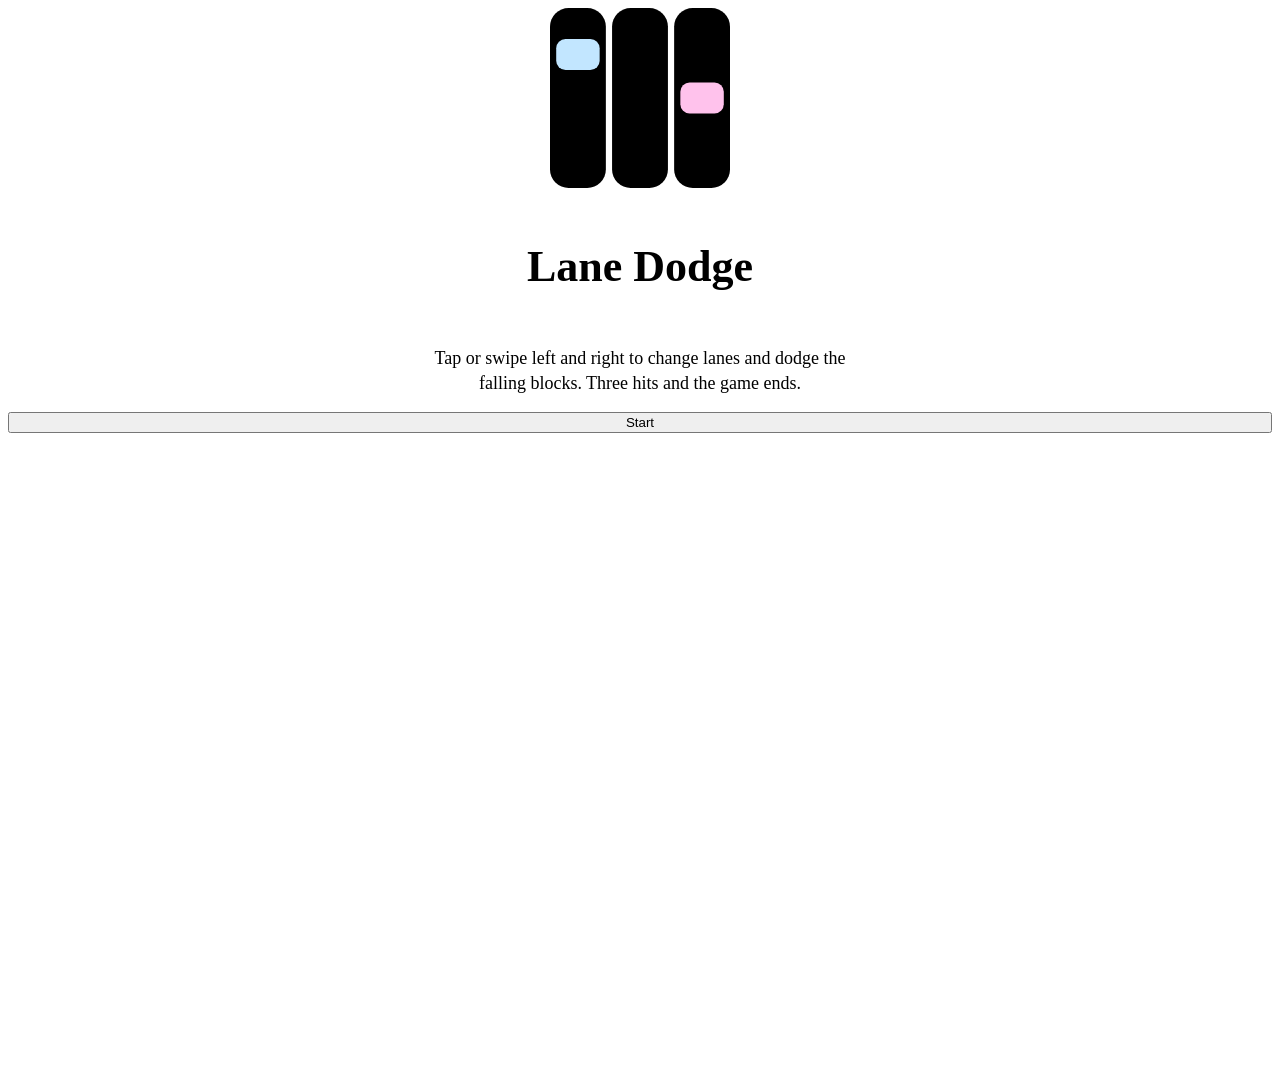
==== src/main/resources/static/dodge/index.html @ 98082b7f "Add Lane Dodge, and share the menu, sound and leaderboard between the games" ====
<!doctype html>
<html lang="en">
<head>
    <meta charset="utf-8">
    <meta name="viewport" content="width=device-width, initial-scale=1, viewport-fit=cover, user-scalable=no">
    <meta name="theme-color" content="#17161c">
    <script src="/theme.js"></script>
    <script src="/player.js"></script>
    <meta name="apple-mobile-web-app-capable" content="yes">
    <meta name="apple-mobile-web-app-status-bar-style" content="black-translucent">
    <meta name="apple-mobile-web-app-title" content="Games">
    <link rel="manifest" href="/manifest.webmanifest">
    <link rel="icon" href="/favicon.png" type="image/png">
    <link rel="apple-touch-icon" href="/apple-touch-icon.png">
    <title>Lane Dodge</title>
    <link rel="stylesheet" href="/style.css">
    <link rel="stylesheet" href="/game.css">
    <link rel="stylesheet" href="dodge.css">
</head>
<body>
<div class="screen">
    <main id="intro" class="intro">
        <div class="intro-text">
            <svg class="lanes-icon" viewBox="0 0 58 58" aria-hidden="true">
                <rect class="lane" x="0" width="18" height="58" rx="6"></rect>
                <rect class="lane" x="20" width="18" height="58" rx="6"></rect>
                <rect class="lane" x="40" width="18" height="58" rx="6"></rect>
                <rect class="block" x="2" y="10" width="14" height="10" rx="3" fill="#c2e6ff"></rect>
                <rect class="block" x="42" y="24" width="14" height="10" rx="3" fill="#ffc2ec"></rect>
                <rect class="you" x="23" y="44" width="12" height="10" rx="3"></rect>
            </svg>
            <h1>Lane Dodge</h1>
            <p>Tap or swipe left and right to change lanes and dodge the falling blocks. Three hits and the game ends.</p>
        </div>
        <button id="start" class="button primary">Start</button>
    </main>

    <main id="road" class="road" hidden>
        <canvas id="canvas" aria-label="The road: three lanes with falling blocks"></canvas>
    </main>
</div>
<script src="/sound.js"></script>
<script src="/game.js"></script>
<script src="dodge.js"></script>
</body>
</html>
---- src/main/resources/static/dodge/dodge.css ----
/* The first screen: Start stays on screen, on a small screen the text above it scrolls */
.intro {
    flex: 1;
    min-height: 0;
    display: flex;
    flex-direction: column;
    gap: 16px;
}

.intro-text {
    flex: 1;
    min-height: 0;
    overflow-y: auto;
    display: flex;
    flex-direction: column;
    align-items: center;
    gap: min(24px, 2.8vh);
    text-align: center;
}

.intro-text .lanes-icon {
    flex: none;
    width: min(180px, 22vh);
    height: min(180px, 22vh);
    margin-top: auto;
}

.intro-text h1 {
    font-size: min(44px, 6vh);
}

.intro-text p {
    max-width: 420px;
    margin: 0 0 auto;
    color: var(--soft-text);
    font-size: 18px;
    line-height: 1.4;
}

.intro .button {
    flex: none;
}

/* A phone sideways: the picture beside the text */
@media (orientation: landscape) and (max-height: 500px) {
    .intro-text {
        display: grid;
        grid-template-columns: auto minmax(0, 420px);
        justify-content: center;
        align-content: center;
        column-gap: 24px;
        text-align: left;
    }

    .intro-text .lanes-icon {
        grid-row: 1 / span 2;
        width: min(120px, 34vh);
        height: min(120px, 34vh);
        margin: 0;
    }

    .intro-text h1 {
        align-self: end;
        font-size: 28px;
    }

    .intro-text p {
        margin: 0;
        align-self: start;
        font-size: 16px;
    }

    .intro .button {
        min-height: 52px;
    }
}

/* The road: fingers on it only change lanes, the page doesn't move */
.road {
    flex: 1;
    min-height: 0;
    display: flex;
}

.road canvas {
    flex: 1;
    display: block;
    width: 100%;
    min-width: 0;
    height: 100%;
    border-radius: 24px;
    background: var(--field);
    touch-action: none;
    cursor: pointer;
}
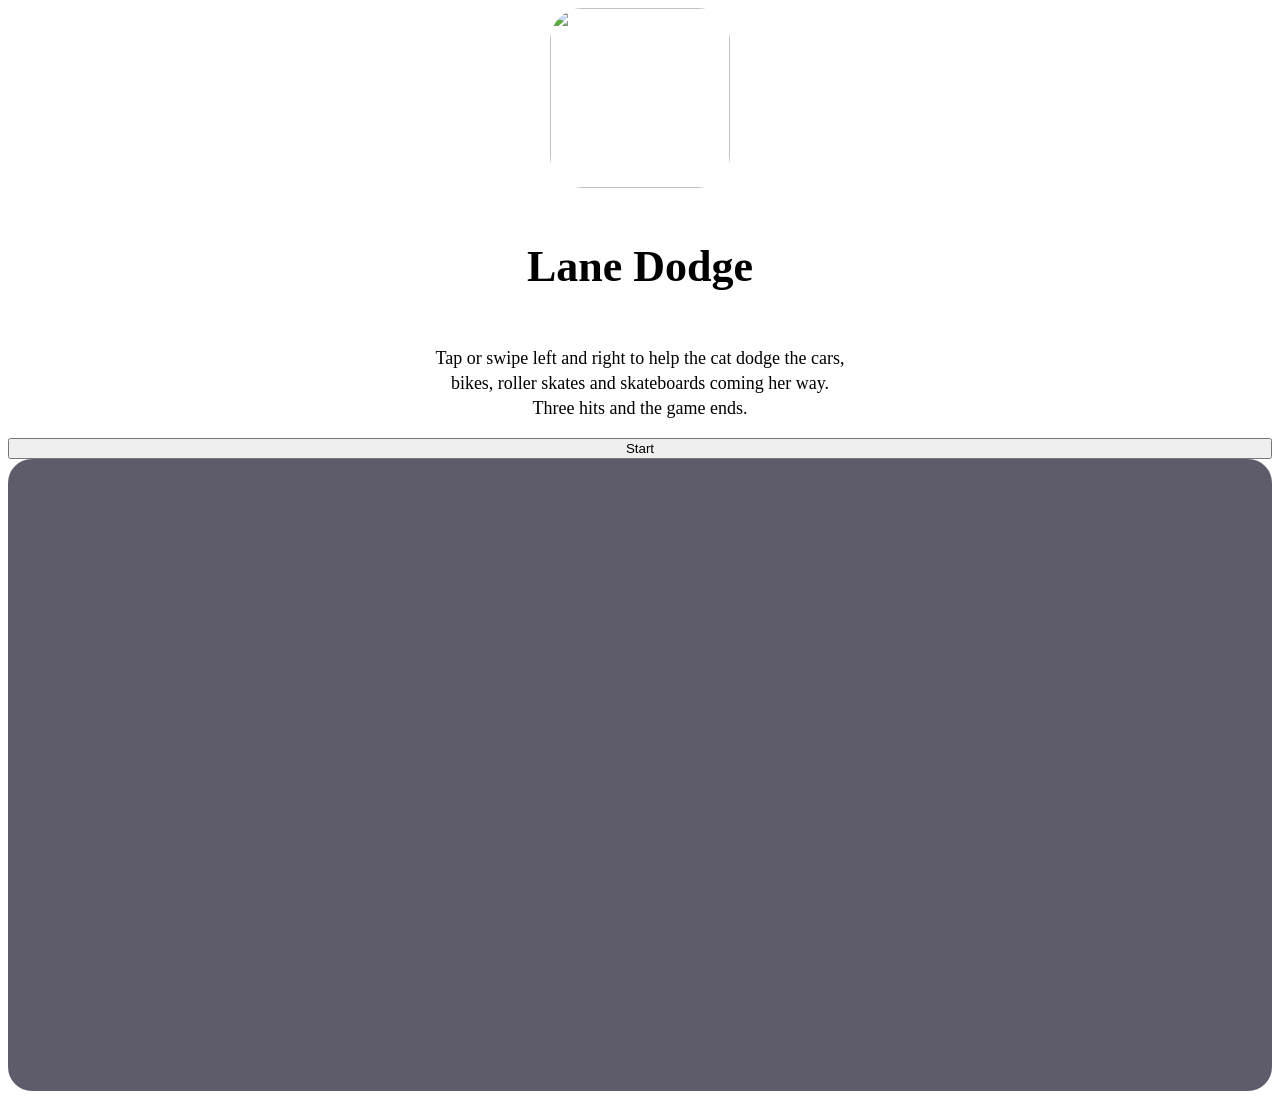
==== commit 36d3843c: "Give Lane Dodge its own look: a cat running up a road, dodging cars and kids" ====
--- a/src/main/resources/static/dodge/index.html
+++ b/src/main/resources/static/dodge/index.html
@@ -21,26 +21,20 @@
 <div class="screen">
     <main id="intro" class="intro">
         <div class="intro-text">
-            <svg class="lanes-icon" viewBox="0 0 58 58" aria-hidden="true">
-                <rect class="lane" x="0" width="18" height="58" rx="6"></rect>
-                <rect class="lane" x="20" width="18" height="58" rx="6"></rect>
-                <rect class="lane" x="40" width="18" height="58" rx="6"></rect>
-                <rect class="block" x="2" y="10" width="14" height="10" rx="3" fill="#c2e6ff"></rect>
-                <rect class="block" x="42" y="24" width="14" height="10" rx="3" fill="#ffc2ec"></rect>
-                <rect class="you" x="23" y="44" width="12" height="10" rx="3"></rect>
-            </svg>
+            <img class="dodge-icon" src="/dodge/icon.png" alt="">
             <h1>Lane Dodge</h1>
-            <p>Tap or swipe left and right to change lanes and dodge the falling blocks. Three hits and the game ends.</p>
+            <p>Tap or swipe left and right to help the cat dodge the cars, bikes, roller skates and skateboards coming her way. Three hits and the game ends.</p>
         </div>
         <button id="start" class="button primary">Start</button>
     </main>
 
     <main id="road" class="road" hidden>
-        <canvas id="canvas" aria-label="The road: three lanes with falling blocks"></canvas>
+        <canvas id="canvas" aria-label="The road: three lanes, with a cat running up them"></canvas>
     </main>
 </div>
 <script src="/sound.js"></script>
 <script src="/game.js"></script>
+<script src="scene.js"></script>
 <script src="dodge.js"></script>
 </body>
 </html>
--- a/src/main/resources/static/dodge/dodge.css
+++ b/src/main/resources/static/dodge/dodge.css
@@ -18,11 +18,12 @@
     text-align: center;
 }
 
-.intro-text .lanes-icon {
+.intro-text .dodge-icon {
     flex: none;
     width: min(180px, 22vh);
     height: min(180px, 22vh);
     margin-top: auto;
+    border-radius: 18%;
 }
 
 .intro-text h1 {
@@ -52,7 +53,7 @@
         text-align: left;
     }
 
-    .intro-text .lanes-icon {
+    .intro-text .dodge-icon {
         grid-row: 1 / span 2;
         width: min(120px, 34vh);
         height: min(120px, 34vh);
@@ -89,7 +90,7 @@
     min-width: 0;
     height: 100%;
     border-radius: 24px;
-    background: var(--field);
+    background: #5e5c6a; /* the road, in dark and light mode */
     touch-action: none;
     cursor: pointer;
 }
